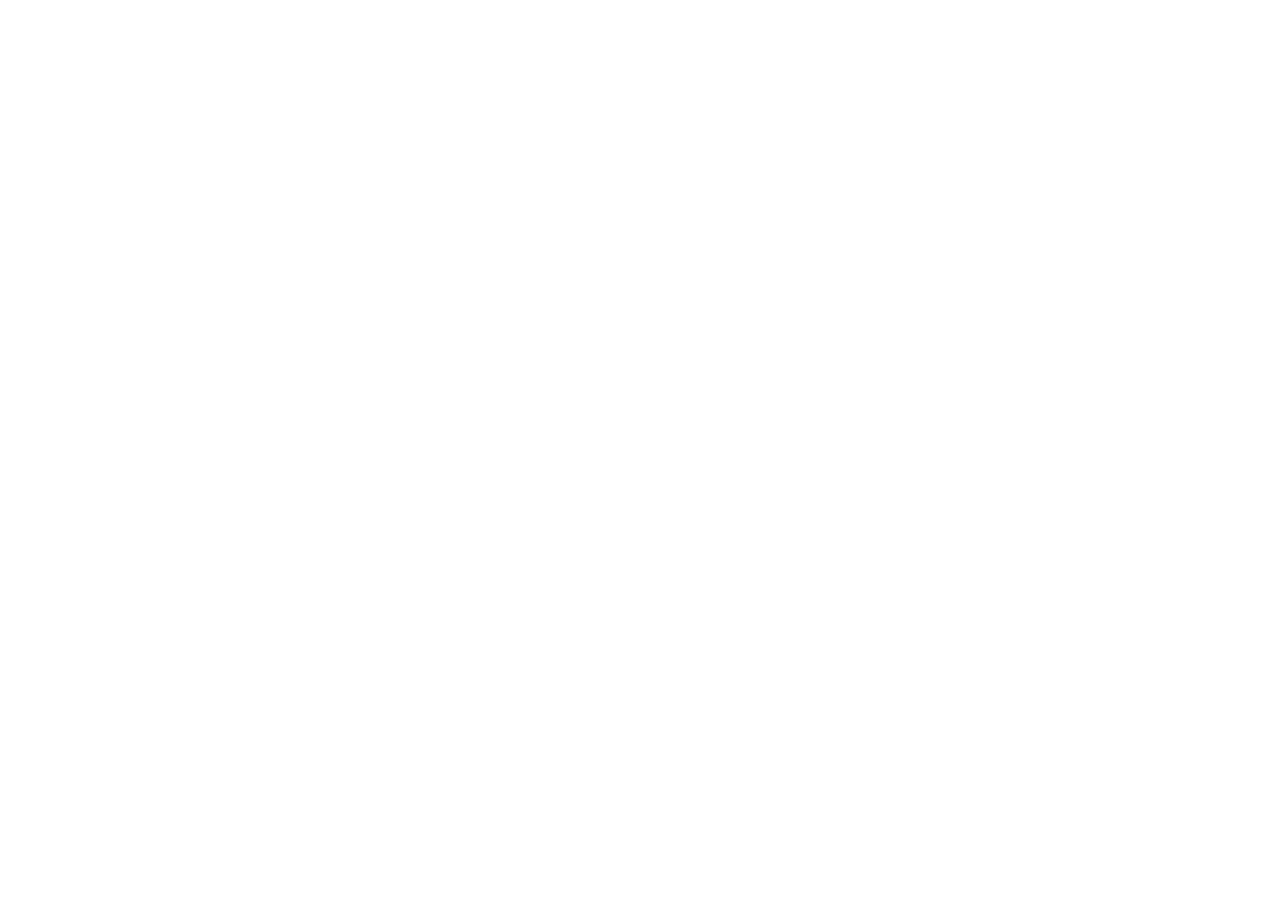
==== contact.html @ 8a74b1c9 "inital site files" ====
<!DOCTYPE html>
<html lang="en">
<head>
    <meta charset="UTF-8">
    <meta name="viewport" content="width=device-width, initial-scale=1.0">
    <link rel="stylesheet" href="https://stackpath.bootstrapcdn.com/bootstrap/4.4.1/css/bootstrap.min.css" integrity="sha384-Vkoo8x4CGsO3+Hhxv8T/Q5PaXtkKtu6ug5TOeNV6gBiFeWPGFN9MuhOf23Q9Ifjh" crossorigin="anonymous">
    <link rel="stylesheet" href="assets/css/style.css">
    <title>Document</title>
</head>
<body>
    
</body>
</html>
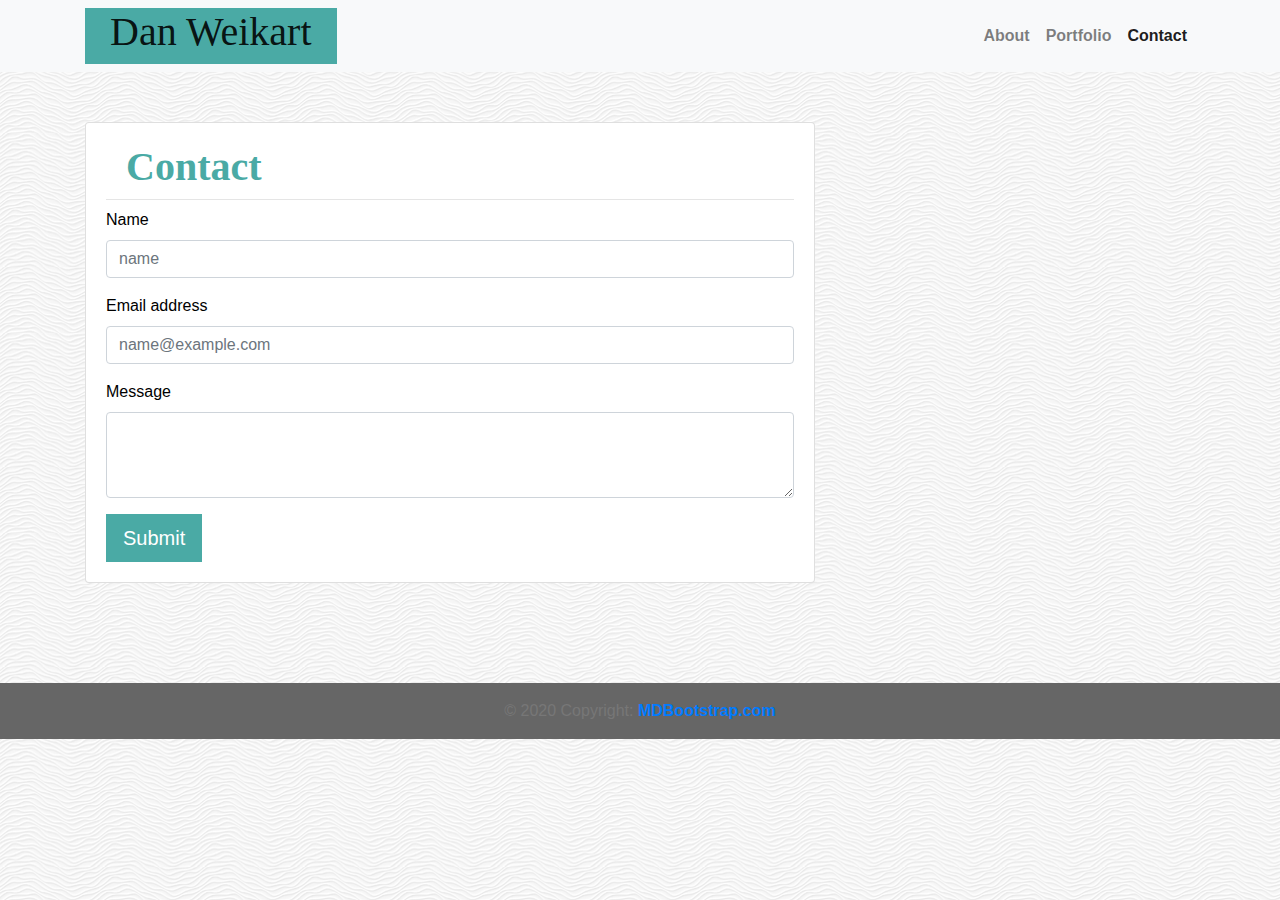
==== commit 3dfe38ca: "Updated contact.html and corresponding CSS" ====
--- a/contact.html
+++ b/contact.html
@@ -5,9 +5,73 @@
     <meta name="viewport" content="width=device-width, initial-scale=1.0">
     <link rel="stylesheet" href="https://stackpath.bootstrapcdn.com/bootstrap/4.4.1/css/bootstrap.min.css" integrity="sha384-Vkoo8x4CGsO3+Hhxv8T/Q5PaXtkKtu6ug5TOeNV6gBiFeWPGFN9MuhOf23Q9Ifjh" crossorigin="anonymous">
     <link rel="stylesheet" href="assets/css/style.css">
-    <title>Document</title>
+    <title>Portfolio - Dan Weikart</title>
 </head>
 <body>
+    <nav class="navbar navbar-expand-lg navbar-light bg-light">
+        <div class="container">
+            <!-- <div class="col-lg-1"></div> -->
+        <a class="navbar-brand heading danFont mr-auto" href="#"><h1>Dan Weikart</h1></a>
+        <button class="navbar-toggler" type="button" data-toggle="collapse" data-target="#navbarNavAltMarkup" aria-controls="navbarNavAltMarkup" aria-expanded="false" aria-label="Toggle navigation">
+          <span class="navbar-toggler-icon"></span>
+        </button>
+        <div class="collapse navbar-collapse my-navbar-col-md-3" id="navbarNavAltMarkup">
+          <div class="navbar-nav ml-auto">
+            <a class="nav-item nav-link" href="index.html">About</a>
+            <a class="nav-item nav-link" href="portfolio.html">Portfolio</a>
+            <a class="nav-item nav-link active" href="contact.html">Contact<span class="sr-only">(current)</span></a>
+          </div>
+        </div>
+    </div>
     
+      </nav>
+
+    <div class="container">
+        <div class="row">
+            <!-- <div class="col-lg-1"></div> -->
+            <div class="col-lg-8">
+                <div class="card">
+                    <div class="card-body">
+                        <div>
+                            <h1 class="heading">Contact</h1>
+                        </div>   
+                        <hr>
+                        <form>
+                            <div class="form-group">
+                              <label for="exampleFormControlInput1">Name</label>
+                              <input type="name" class="form-control" id="exampleFormControlInput1" placeholder="name">
+                            </div>
+                            <div class="form-group">
+                                <label for="exampleFormControlInput1">Email address</label>
+                                <input type="email" class="form-control" id="exampleFormControlInput1" placeholder="name@example.com">
+                              </div>
+                           
+                            <div class="form-group">
+                              <label for="exampleFormControlTextarea1">Message</label>
+                              <textarea class="form-control" id="exampleFormControlTextarea1" rows="3"></textarea>
+                            </div>
+                            <button type="submit" class="btn btn-primary btn-lg rounded-0">Submit</button>
+                            <!-- <button type="button" class="btn btn-primary btn-lg">Large button</button> -->
+                          </form>
+                    </div>
+                </div>
+            </div>
+        </div>
+    </div> 
+    <!-- Footer -->
+<footer class="page-footer font-small blue">
+
+    <!-- Copyright -->
+    <div class="footer-copyright text-center py-3">© 2020 Copyright:
+      <a href="https://mdbootstrap.com/"> MDBootstrap.com</a>
+    </div>
+    <!-- Copyright -->
+  
+  </footer>
+  <!-- Footer -->      
+     
+  <script src="https://code.jquery.com/jquery-3.4.1.slim.min.js" integrity="sha384-J6qa4849blE2+poT4WnyKhv5vZF5SrPo0iEjwBvKU7imGFAV0wwj1yYfoRSJoZ+n" crossorigin="anonymous"></script>
+  <script src="https://cdn.jsdelivr.net/npm/popper.js@1.16.0/dist/umd/popper.min.js" integrity="sha384-Q6E9RHvbIyZFJoft+2mJbHaEWldlvI9IOYy5n3zV9zzTtmI3UksdQRVvoxMfooAo" crossorigin="anonymous"></script>
+  <script src="https://stackpath.bootstrapcdn.com/bootstrap/4.4.1/js/bootstrap.min.js" integrity="sha384-wfSDF2E50Y2D1uUdj0O3uMBJnjuUD4Ih7YwaYd1iqfktj0Uod8GCExl3Og8ifwB6" crossorigin="anonymous"></script> 
 </body>
 </html>--- a/assets/css/style.css
+++ b/assets/css/style.css
@@ -0,0 +1,115 @@
+body {
+    background: url(../images/white-waves.png);
+    background-repeat: repeat;
+    color: #777777;
+    font-family: 'Arial', 'Helvetica Neue', Helvetica, sans-serif;
+    border-color: #dddddd;
+   }
+a {
+    font-weight: bold;
+}
+
+footer {
+    background-color: #666666;
+}
+
+.heading {
+    font-family: 'Georgia', Times, "Times New Roman", serif;
+    color:  #4aaaa5;
+    font-weight: bold;
+    padding: 0px 20px;
+    border-color: #cccccc;
+}
+
+.danFont {
+    color: #ffffff;
+    font-weight: bold;
+}
+.navbar-brand {
+    background-color: #4aaaa5;
+    font-family: 'Georgia', Times, "Times New Roman", serif;
+    padding: 0px 25px;
+}
+
+.container .card {
+    max-width: 960px;
+    margin-top: 50px;
+    margin-bottom: 100px;
+}
+hr { 
+    display: block;
+    margin-top: 0.5em;
+    margin-bottom: 0.5em;
+    margin-left: auto;
+    margin-right: auto;
+    border-width: 1px;
+    color: #777777;
+  } 
+.form-group {
+    border-color:  #777777;
+}
+
+label {
+    color: black;
+}
+
+.btn {
+    background-color: #4aaaa5;
+    border-color: #4aaaa5;
+    color: #ffffff;
+}
+.btn:hover {
+    background-color:  #ffffff;
+    border-color:  #777777;
+    color: #4aaaa5;
+}
+@media only screen and (max-width: 575px){
+
+   .photo {
+        width: 80%;
+        display:block;
+        float: none;
+        margin:0 auto 20px;
+    }
+}
+
+@media only screen and (min-width: 576px){
+
+    .photo {
+        width: 50%;
+        float: left;
+        margin: 10px 20px 10px 10px;
+    }
+    .clearfix {
+        overflow: auto;    
+    }
+}
+
+@media only screen and (min-width: 768px){
+
+
+    .photo {
+        width: 40%;
+        float: left;
+        margin: 10px 20px 10px 10px;
+    }
+
+    .clearfix {
+        overflow: auto;
+    }
+
+}
+
+@media only screen and (min-width: 992px){
+    
+    .photo {
+        width: 40%;
+        float: left;
+        margin: 10px 20px 10px 10px;
+    }
+    
+    .clearfix {
+        overflow: auto;
+    }
+    
+}
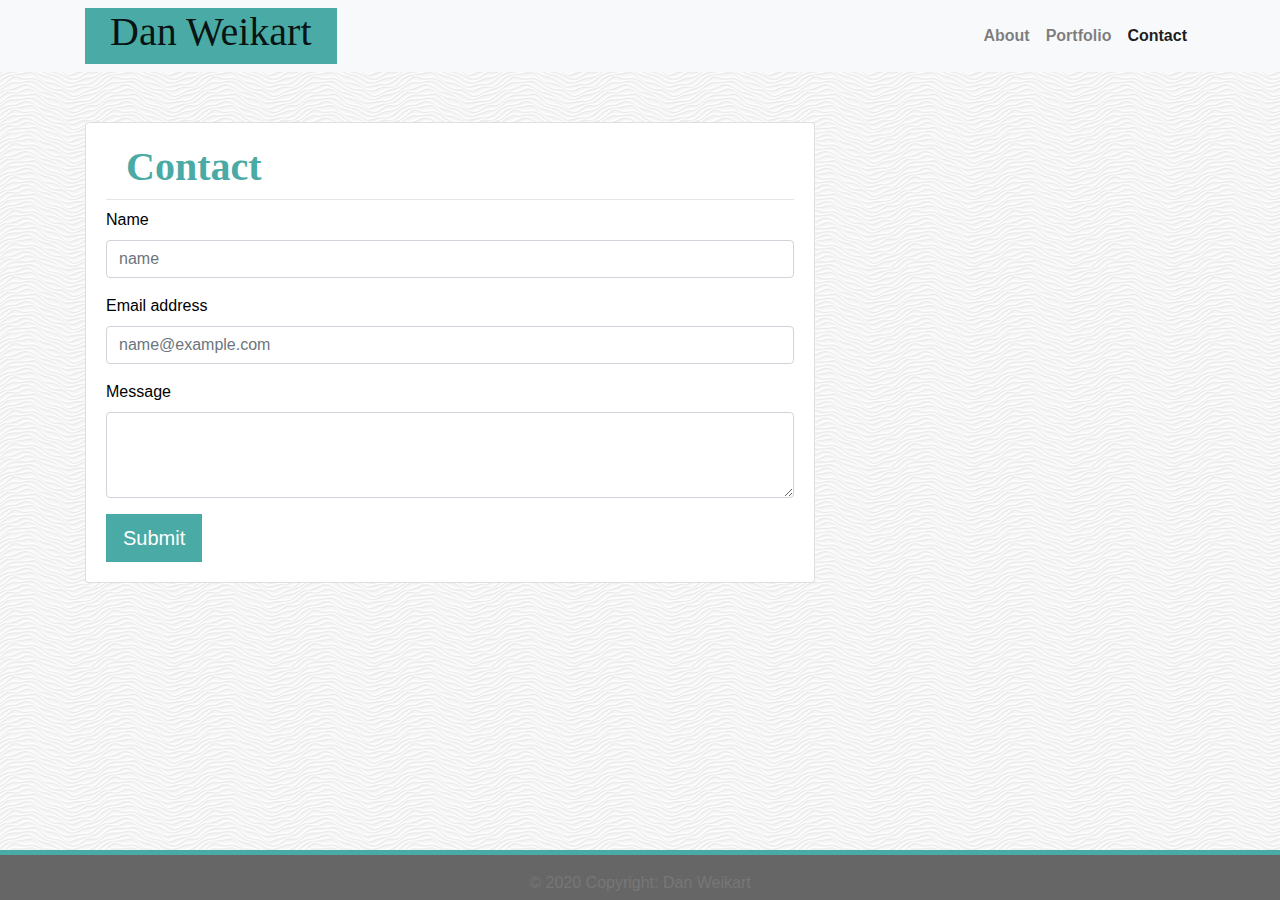
==== commit de786f06: "Made footer sticky and added top border" ====
--- a/contact.html
+++ b/contact.html
@@ -59,16 +59,11 @@
         </div>
     </div> 
     <!-- Footer -->
-<footer class="page-footer font-small blue">
-
-    <!-- Copyright -->
-    <div class="footer-copyright text-center py-3">© 2020 Copyright:
-      <a href="https://mdbootstrap.com/"> MDBootstrap.com</a>
-    </div>
-    <!-- Copyright -->
-  
-  </footer>
-  <!-- Footer -->      
+    <footer class="page-footer font-small">
+        <div class="container">
+            <div class="footer-copyright text-center py-3">© 2020 Copyright: Dan Weikart</div>
+        </div>
+    </footer>   
      
   <script src="https://code.jquery.com/jquery-3.4.1.slim.min.js" integrity="sha384-J6qa4849blE2+poT4WnyKhv5vZF5SrPo0iEjwBvKU7imGFAV0wwj1yYfoRSJoZ+n" crossorigin="anonymous"></script>
   <script src="https://cdn.jsdelivr.net/npm/popper.js@1.16.0/dist/umd/popper.min.js" integrity="sha384-Q6E9RHvbIyZFJoft+2mJbHaEWldlvI9IOYy5n3zV9zzTtmI3UksdQRVvoxMfooAo" crossorigin="anonymous"></script>
--- a/assets/css/style.css
+++ b/assets/css/style.css
@@ -1,9 +1,15 @@
+html {
+    position: relative;
+    min-height: 100%;
+  }
+
 body {
     background: url(../images/white-waves.png);
     background-repeat: repeat;
     color: #777777;
     font-family: 'Arial', 'Helvetica Neue', Helvetica, sans-serif;
     border-color: #dddddd;
+    /* margin-bottom: 50px; */
    }
 a {
     font-weight: bold;
@@ -11,6 +17,16 @@
 
 footer {
     background-color: #666666;
+    border-top: 5px solid #4aaaa5;
+    position: fixed;
+    bottom: 0;
+    width: 100%;
+    height: 50px;
+}
+
+img {
+    padding: 20px;
+    width: 50%;
 }
 
 .heading {
@@ -71,6 +87,9 @@
         float: none;
         margin:0 auto 20px;
     }
+    img {
+        width: 100%;
+    }
 }
 
 @media only screen and (min-width: 576px){
@@ -82,6 +101,9 @@
     }
     .clearfix {
         overflow: auto;    
+    }
+    img {
+        width: 100%;
     }
 }
 
@@ -97,6 +119,9 @@
     .clearfix {
         overflow: auto;
     }
+    img {
+        width: 50%;
+    }
 
 }
 
@@ -111,5 +136,7 @@
     .clearfix {
         overflow: auto;
     }
-    
+    img {
+        width: 50%;
+    }
 }
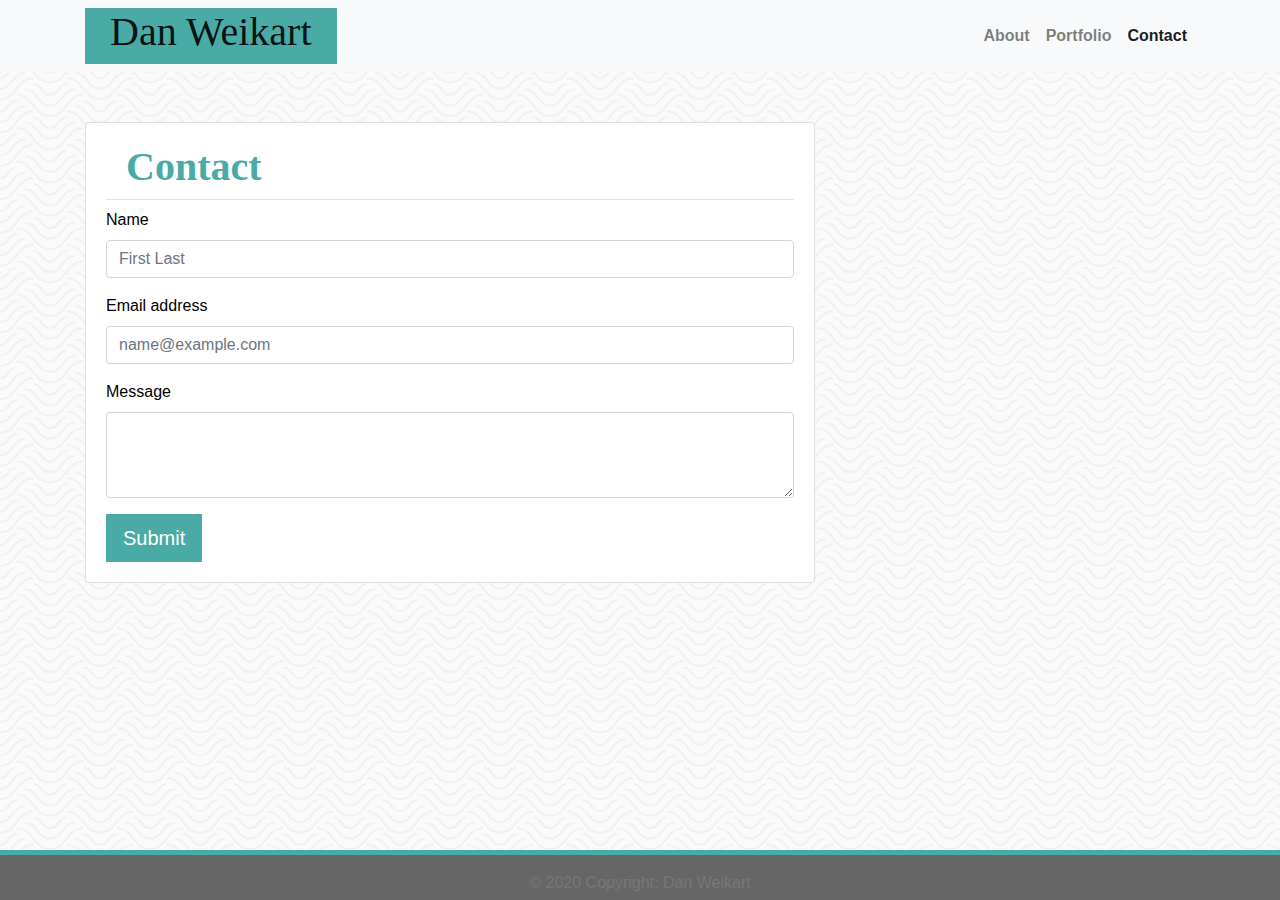
==== commit a67995b1: "Added placeholder images changed background" ====
--- a/contact.html
+++ b/contact.html
@@ -39,7 +39,7 @@
                         <form>
                             <div class="form-group">
                               <label for="exampleFormControlInput1">Name</label>
-                              <input type="name" class="form-control" id="exampleFormControlInput1" placeholder="name">
+                              <input type="name" class="form-control" id="exampleFormControlInput1" placeholder="First Last">
                             </div>
                             <div class="form-group">
                                 <label for="exampleFormControlInput1">Email address</label>
--- a/assets/css/style.css
+++ b/assets/css/style.css
@@ -4,13 +4,13 @@
   }
 
 body {
-    background: url(../images/white-waves.png);
+    background: url(../images/papyrus.png);
     background-repeat: repeat;
     color: #777777;
     font-family: 'Arial', 'Helvetica Neue', Helvetica, sans-serif;
-    border-color: #dddddd;
-    /* margin-bottom: 50px; */
+    /* border-color: #dddddd; */
    }
+
 a {
     font-weight: bold;
 }
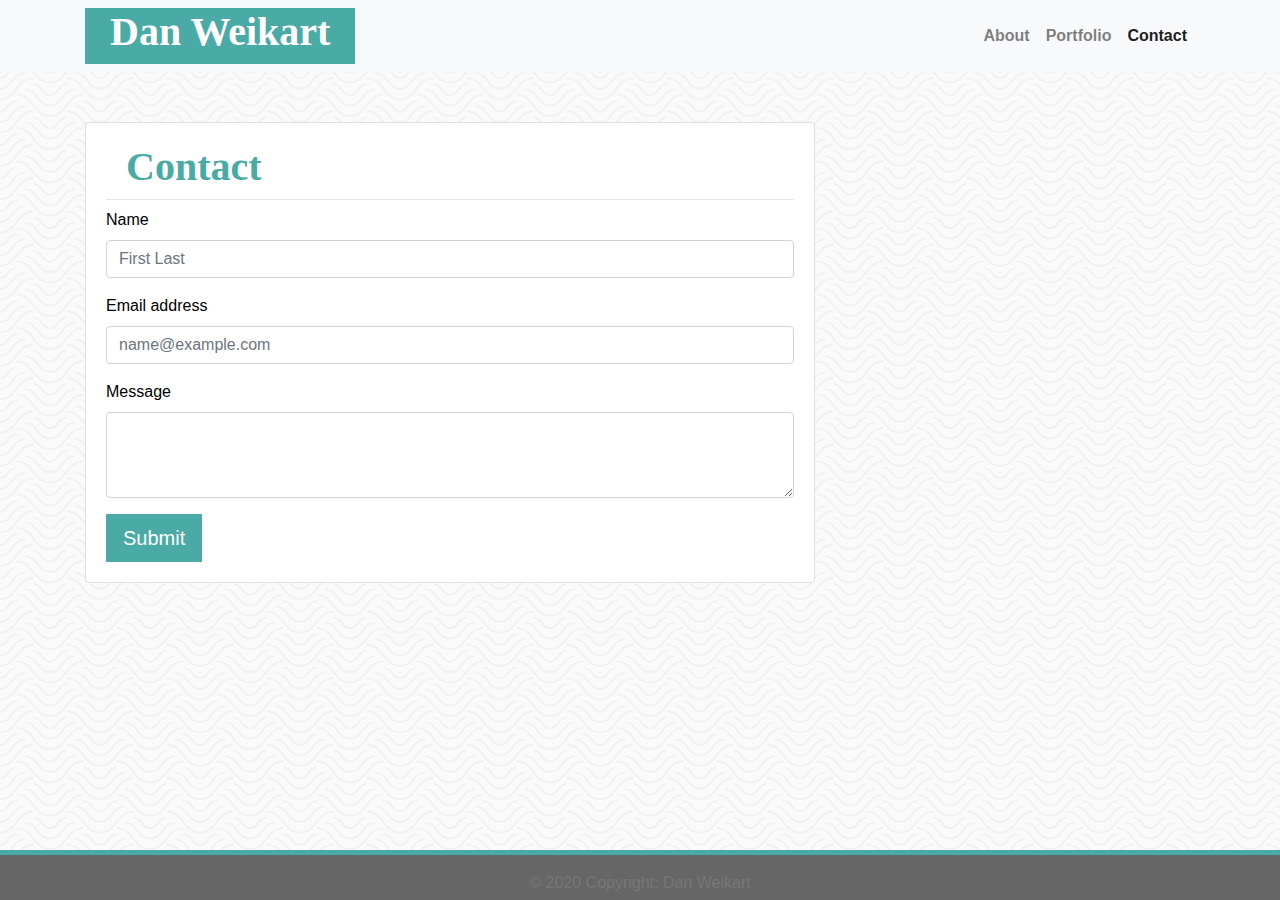
==== commit 76186570: "fixed navbar heading added personal info" ====
--- a/contact.html
+++ b/contact.html
@@ -8,63 +8,57 @@
     <title>Portfolio - Dan Weikart</title>
 </head>
 <body>
-    <nav class="navbar navbar-expand-lg navbar-light bg-light">
-        <div class="container">
-            <!-- <div class="col-lg-1"></div> -->
-        <a class="navbar-brand heading danFont mr-auto" href="#"><h1>Dan Weikart</h1></a>
+  <nav class="navbar navbar-expand-lg navbar-light bg-light">
+    <div class="container">
+        <a class="navbar-brand heading mr-auto" href="#">
+          <h1 class="danFont">Dan Weikart</h1>
+        </a>
         <button class="navbar-toggler" type="button" data-toggle="collapse" data-target="#navbarNavAltMarkup" aria-controls="navbarNavAltMarkup" aria-expanded="false" aria-label="Toggle navigation">
-          <span class="navbar-toggler-icon"></span>
+            <span class="navbar-toggler-icon"></span>
         </button>
         <div class="collapse navbar-collapse my-navbar-col-md-3" id="navbarNavAltMarkup">
-          <div class="navbar-nav ml-auto">
-            <a class="nav-item nav-link" href="index.html">About</a>
-            <a class="nav-item nav-link" href="portfolio.html">Portfolio</a>
-            <a class="nav-item nav-link active" href="contact.html">Contact<span class="sr-only">(current)</span></a>
+            <div class="navbar-nav ml-auto">
+                <a class="nav-item nav-link" href="index.html">About</a>
+                <a class="nav-item nav-link" href="portfolio.html">Portfolio</a>
+                <a class="nav-item nav-link active" href="contact.html">Contact<span class="sr-only">(current)</span></a>
+            </div>
+        </div>
+      </div>
+  </nav>
+  <div class="container">
+    <div class="row">
+      <div class="col-lg-8">
+        <div class="card">
+          <div class="card-body">
+            <div>
+              <h1 class="heading">Contact</h1>
+            </div>   
+            <hr>
+            <form>
+              <div class="form-group">
+                <label for="exampleFormControlInput1">Name</label>
+                  <input type="name" class="form-control" id="exampleFormControlInput1" placeholder="First Last">
+              </div>
+              <div class="form-group">
+                <label for="exampleFormControlInput1">Email address</label>
+                <input type="email" class="form-control" id="exampleFormControlInput1" placeholder="name@example.com">
+              </div>
+              <div class="form-group">
+                <label for="exampleFormControlTextarea1">Message</label>
+                  <textarea class="form-control" id="exampleFormControlTextarea1" rows="3"></textarea>
+              </div>
+              <button type="submit" class="btn btn-primary btn-lg rounded-0">Submit</button>
+            </form>
           </div>
         </div>
+      </div>
     </div>
-    
-      </nav>
-
+  </div> 
+  <footer class="page-footer font-small">
     <div class="container">
-        <div class="row">
-            <!-- <div class="col-lg-1"></div> -->
-            <div class="col-lg-8">
-                <div class="card">
-                    <div class="card-body">
-                        <div>
-                            <h1 class="heading">Contact</h1>
-                        </div>   
-                        <hr>
-                        <form>
-                            <div class="form-group">
-                              <label for="exampleFormControlInput1">Name</label>
-                              <input type="name" class="form-control" id="exampleFormControlInput1" placeholder="First Last">
-                            </div>
-                            <div class="form-group">
-                                <label for="exampleFormControlInput1">Email address</label>
-                                <input type="email" class="form-control" id="exampleFormControlInput1" placeholder="name@example.com">
-                              </div>
-                           
-                            <div class="form-group">
-                              <label for="exampleFormControlTextarea1">Message</label>
-                              <textarea class="form-control" id="exampleFormControlTextarea1" rows="3"></textarea>
-                            </div>
-                            <button type="submit" class="btn btn-primary btn-lg rounded-0">Submit</button>
-                            <!-- <button type="button" class="btn btn-primary btn-lg">Large button</button> -->
-                          </form>
-                    </div>
-                </div>
-            </div>
-        </div>
-    </div> 
-    <!-- Footer -->
-    <footer class="page-footer font-small">
-        <div class="container">
-            <div class="footer-copyright text-center py-3">© 2020 Copyright: Dan Weikart</div>
-        </div>
-    </footer>   
-     
+      <div class="footer-copyright text-center py-3">© 2020 Copyright: Dan Weikart</div>
+    </div>
+  </footer>       
   <script src="https://code.jquery.com/jquery-3.4.1.slim.min.js" integrity="sha384-J6qa4849blE2+poT4WnyKhv5vZF5SrPo0iEjwBvKU7imGFAV0wwj1yYfoRSJoZ+n" crossorigin="anonymous"></script>
   <script src="https://cdn.jsdelivr.net/npm/popper.js@1.16.0/dist/umd/popper.min.js" integrity="sha384-Q6E9RHvbIyZFJoft+2mJbHaEWldlvI9IOYy5n3zV9zzTtmI3UksdQRVvoxMfooAo" crossorigin="anonymous"></script>
   <script src="https://stackpath.bootstrapcdn.com/bootstrap/4.4.1/js/bootstrap.min.js" integrity="sha384-wfSDF2E50Y2D1uUdj0O3uMBJnjuUD4Ih7YwaYd1iqfktj0Uod8GCExl3Og8ifwB6" crossorigin="anonymous"></script> 
--- a/assets/css/style.css
+++ b/assets/css/style.css
@@ -8,7 +8,6 @@
     background-repeat: repeat;
     color: #777777;
     font-family: 'Arial', 'Helvetica Neue', Helvetica, sans-serif;
-    /* border-color: #dddddd; */
    }
 
 a {
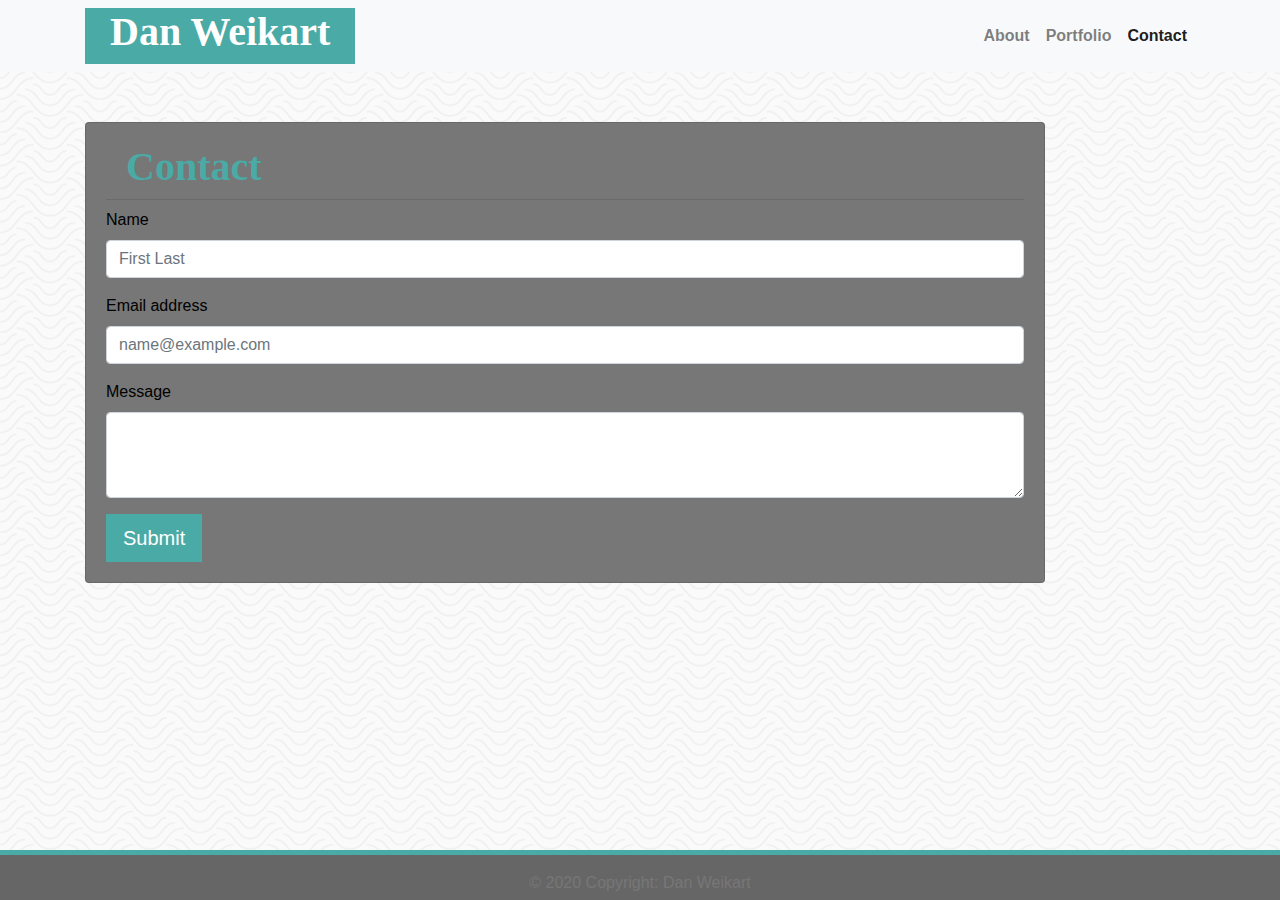
==== commit 9c7263ab: "Changed container size, background. Added day planner image." ====
--- a/contact.html
+++ b/contact.html
@@ -27,7 +27,7 @@
   </nav>
   <div class="container">
     <div class="row">
-      <div class="col-lg-8">
+      <div class="col-lg-12">
         <div class="card">
           <div class="card-body">
             <div>
@@ -37,11 +37,11 @@
             <form>
               <div class="form-group">
                 <label for="exampleFormControlInput1">Name</label>
-                  <input type="name" class="form-control" id="exampleFormControlInput1" placeholder="First Last">
+                  <input type="text" class="form-control" id="exampleFormControlInput1" placeholder="First Last">
               </div>
               <div class="form-group">
-                <label for="exampleFormControlInput1">Email address</label>
-                <input type="email" class="form-control" id="exampleFormControlInput1" placeholder="name@example.com">
+                <label for="exampleFormControlInput2">Email address</label>
+                <input type="email" class="form-control" id="exampleFormControlInput2" placeholder="name@example.com">
               </div>
               <div class="form-group">
                 <label for="exampleFormControlTextarea1">Message</label>
--- a/assets/css/style.css
+++ b/assets/css/style.css
@@ -15,6 +15,7 @@
 }
 
 footer {
+    color: #777777;
     background-color: #666666;
     border-top: 5px solid #4aaaa5;
     position: fixed;
@@ -50,6 +51,7 @@
     max-width: 960px;
     margin-top: 50px;
     margin-bottom: 100px;
+    background-color: #777777;
 }
 hr { 
     display: block;
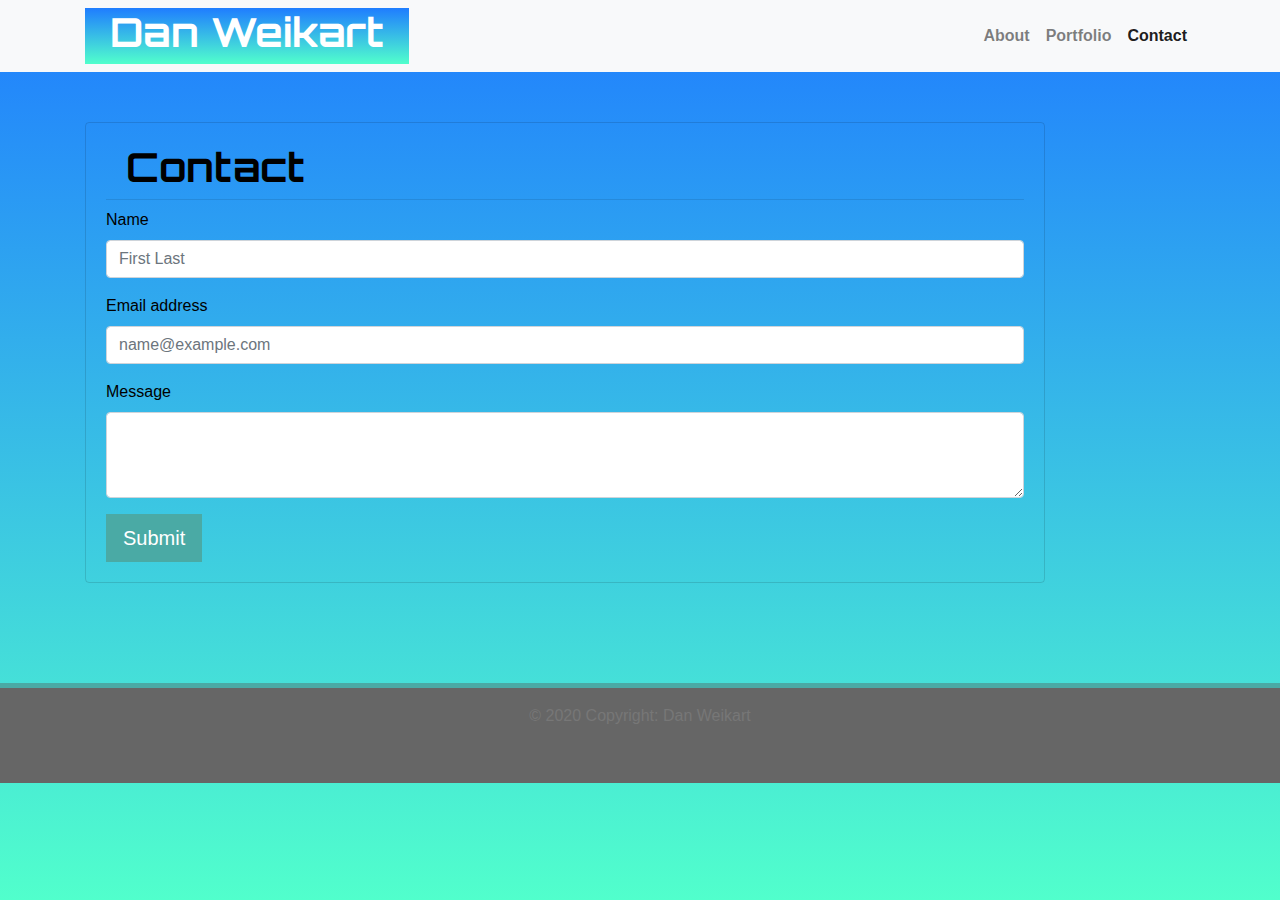
==== commit 2361da23: "changed colors." ====
--- a/contact.html
+++ b/contact.html
@@ -5,6 +5,7 @@
     <meta name="viewport" content="width=device-width, initial-scale=1.0">
     <link rel="stylesheet" href="https://stackpath.bootstrapcdn.com/bootstrap/4.4.1/css/bootstrap.min.css" integrity="sha384-Vkoo8x4CGsO3+Hhxv8T/Q5PaXtkKtu6ug5TOeNV6gBiFeWPGFN9MuhOf23Q9Ifjh" crossorigin="anonymous">
     <link rel="stylesheet" href="assets/css/style.css">
+    <link href="https://fonts.googleapis.com/css2?family=Orbitron:wght@600&display=swap" rel="stylesheet">
     <title>Portfolio - Dan Weikart</title>
 </head>
 <body>
--- a/assets/css/style.css
+++ b/assets/css/style.css
@@ -1,12 +1,21 @@
 html {
     position: relative;
     min-height: 100%;
-  }
+    
+  }
+
+.container .card {
+    max-width: 960px;
+    margin-top: 50px;
+    margin-bottom: 100px;
+    background-color: rgb(119, 119, 119, 0.0);
+}
 
 body {
-    background: url(../images/papyrus.png);
-    background-repeat: repeat;
-    color: #777777;
+    /* background: url(../images/papyrus.png);
+    background-repeat: repeat; */
+    background-image: linear-gradient(#1F7DFF, #51FFCC);
+    color: yellow;
     font-family: 'Arial', 'Helvetica Neue', Helvetica, sans-serif;
    }
 
@@ -18,20 +27,20 @@
     color: #777777;
     background-color: #666666;
     border-top: 5px solid #4aaaa5;
-    position: fixed;
+    /* position: fixed; */
     bottom: 0;
     width: 100%;
-    height: 50px;
-}
-
-img {
-    padding: 20px;
-    width: 50%;
+    height: 100px;
+}
+i {
+    font-size: 40px;
+    padding-right: 10px;
 }
 
 .heading {
-    font-family: 'Georgia', Times, "Times New Roman", serif;
-    color:  #4aaaa5;
+    /* font-family: 'Georgia', Times, "Times New Roman", serif; */
+    font-family: 'Orbitron', sans-serif;
+    color:  black;
     font-weight: bold;
     padding: 0px 20px;
     border-color: #cccccc;
@@ -41,18 +50,22 @@
     color: #ffffff;
     font-weight: bold;
 }
+
 .navbar-brand {
-    background-color: #4aaaa5;
-    font-family: 'Georgia', Times, "Times New Roman", serif;
+    /* background-color: #4aaaa5; */
+    background-image: linear-gradient(#1F7DFF, #51FFCC);
+    /* font-family: 'Georgia', Times, "Times New Roman", serif; */
+    font-family: 'Orbitron', sans-serif;
     padding: 0px 25px;
 }
 
-.container .card {
-    max-width: 960px;
-    margin-top: 50px;
-    margin-bottom: 100px;
-    background-color: #777777;
-}
+
+img {
+    /* padding: 20px; */
+    width: 50%;
+    opacity: 1;
+}
+
 hr { 
     display: block;
     margin-top: 0.5em;
@@ -64,6 +77,7 @@
   } 
 .form-group {
     border-color:  #777777;
+    opacity: 1;
 }
 
 label {
@@ -80,6 +94,99 @@
     border-color:  #777777;
     color: #4aaaa5;
 }
+
+.photo {
+    border-radius: 50%;
+}
+
+.imgContainer {
+    position: relative;
+    opacity: 1;
+    padding: 20px;
+}
+
+.img {
+    display: block;
+    width: 100%;
+    height: auto;
+}
+
+.overlay {
+    position: absolute;
+    top: 0;
+    bottom: 0;
+    left: 0;
+    right: 0;
+    height: 100%;
+    width: 100%;
+    opacity: 0;
+    transition: all 500ms ease-in-out;
+    -webkit-transition: all 500ms ease-in-out;
+    -moz-transition: all 500ms ease-in-out;
+    -o-transition: all 500ms ease-in-out;
+    -ms-transition: all 500ms ease-in-out;
+}
+.imgContainer:hover .overlay {
+    opacity: 1;
+    transition-delay: 0s;
+    transition-duration: 500ms;
+  }
+
+.imgContainer:hover .text {
+    opacity: 1;
+    transition-delay: 0s;
+    transition-duration: 500ms;
+    -webkit-transform: translate(-50%, -50%);
+    -ms-transform: translate(-50%, -50%);
+    transform: translate(-50%, -50%);
+}
+
+.imgContainer:hover .portfoliobtn {
+    opacity: 1;
+    transition-delay: 0s;
+    transition-duration: 500ms;
+    -webkit-transform: translate(-50%, -50%);
+    -ms-transform: translate(-50%, -50%);
+    transform: translate(-50%, -50%);
+}
+
+.imgContainer:hover .img {
+    opacity: 0.2;
+}
+
+.overlay .text {
+    color: black;
+    font-size: 32px;
+    font-weight: bold;
+    position: absolute;
+    top: 30%;
+    left: 50%;
+    text-align: center;
+    transform: translateY(50px);
+    -webkit-transform: translateY(50px);
+  }
+
+  .overlay .portfoliobtn {
+    position: absolute;
+    top: 60%;
+    left: 50%;
+    text-align: center;
+    -webkit-transform: translate(-50%, -50%);
+    -ms-transform: translate(-50%, -50%);
+    transform: translate(-50%, -50%);
+  }
+.modal-header {
+    background-image: linear-gradient(#1F7DFF, #51FFCC);
+}
+
+.fa-github {
+    color: white;
+}
+
+.fa-linkedin {
+    color: #0077B5;
+}
+
 @media only screen and (max-width: 575px){
 
    .photo {
@@ -88,7 +195,7 @@
         float: none;
         margin:0 auto 20px;
     }
-    img {
+    .imgContainer {
         width: 100%;
     }
 }
@@ -103,7 +210,7 @@
     .clearfix {
         overflow: auto;    
     }
-    img {
+    .imgContainer {
         width: 100%;
     }
 }
@@ -120,7 +227,7 @@
     .clearfix {
         overflow: auto;
     }
-    img {
+    .imgContainer {
         width: 50%;
     }
 
@@ -137,7 +244,7 @@
     .clearfix {
         overflow: auto;
     }
-    img {
+    .imgContainer {
         width: 50%;
     }
 }
